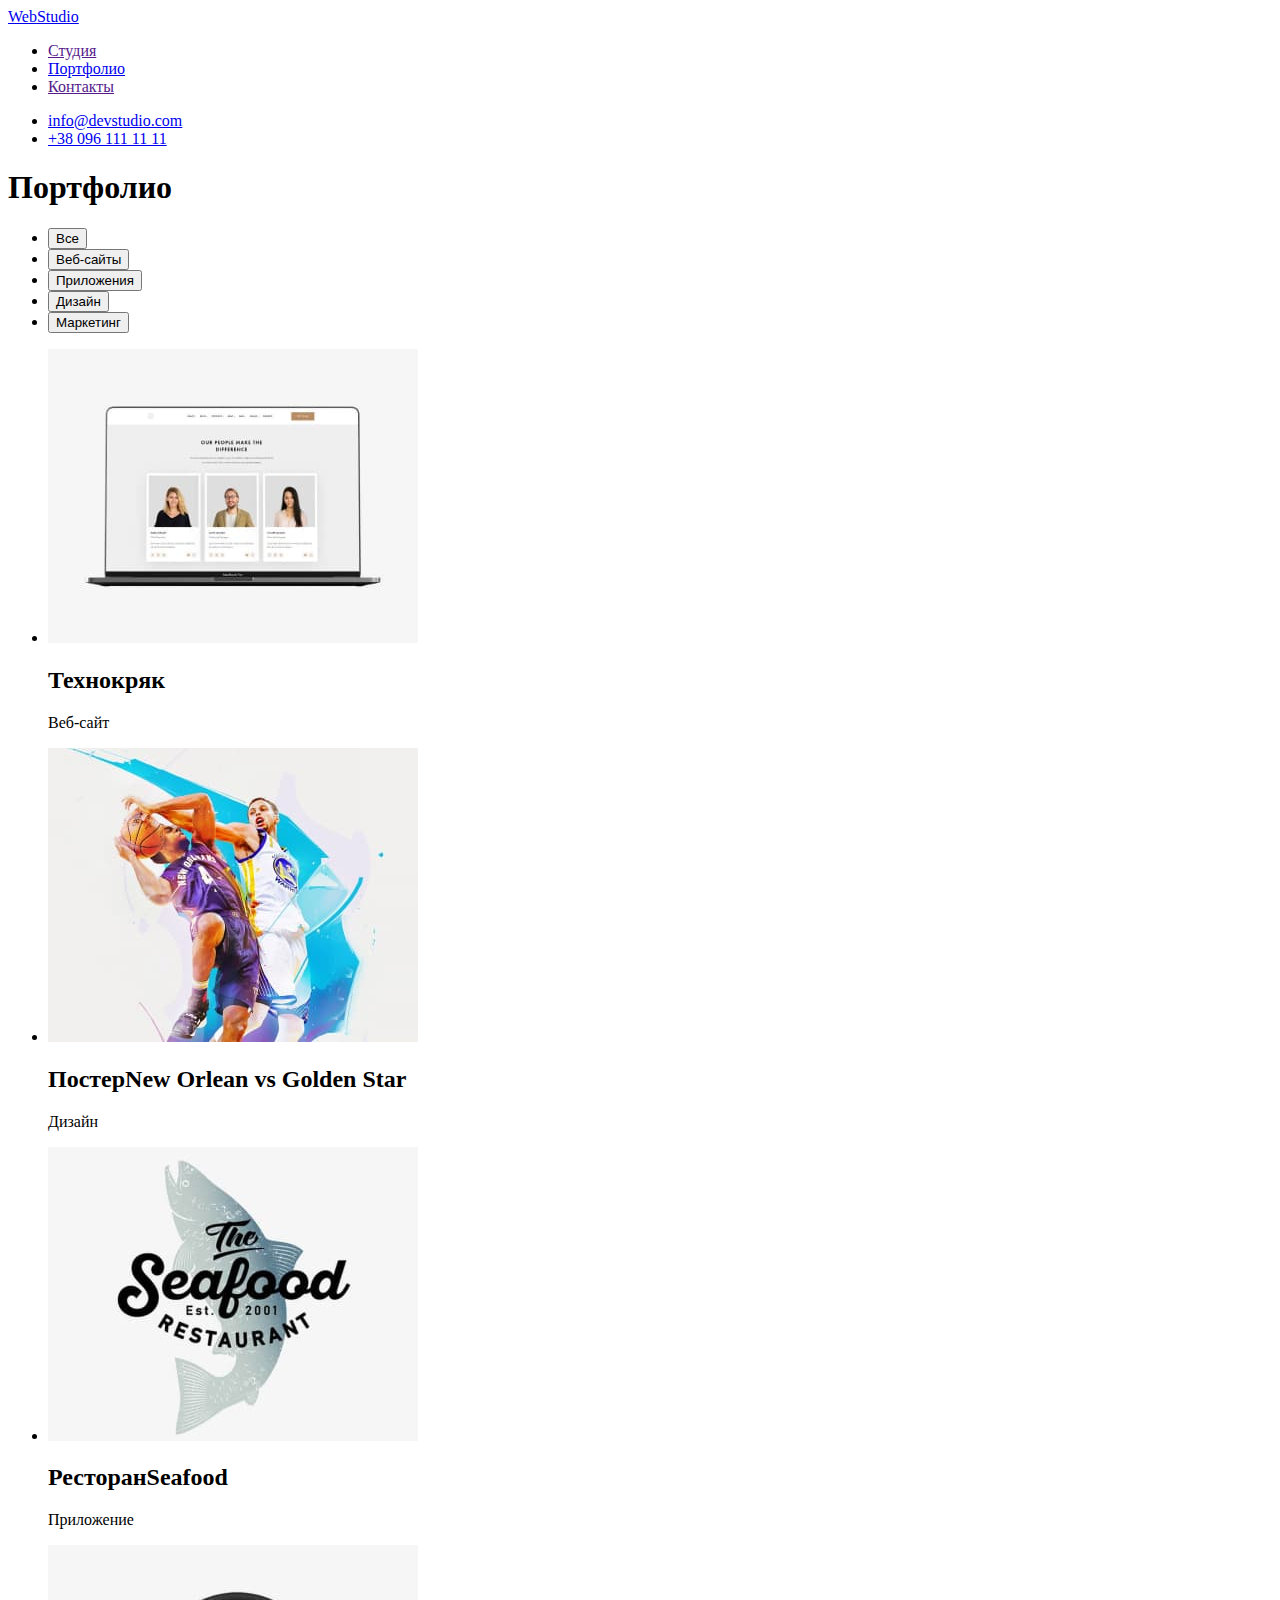
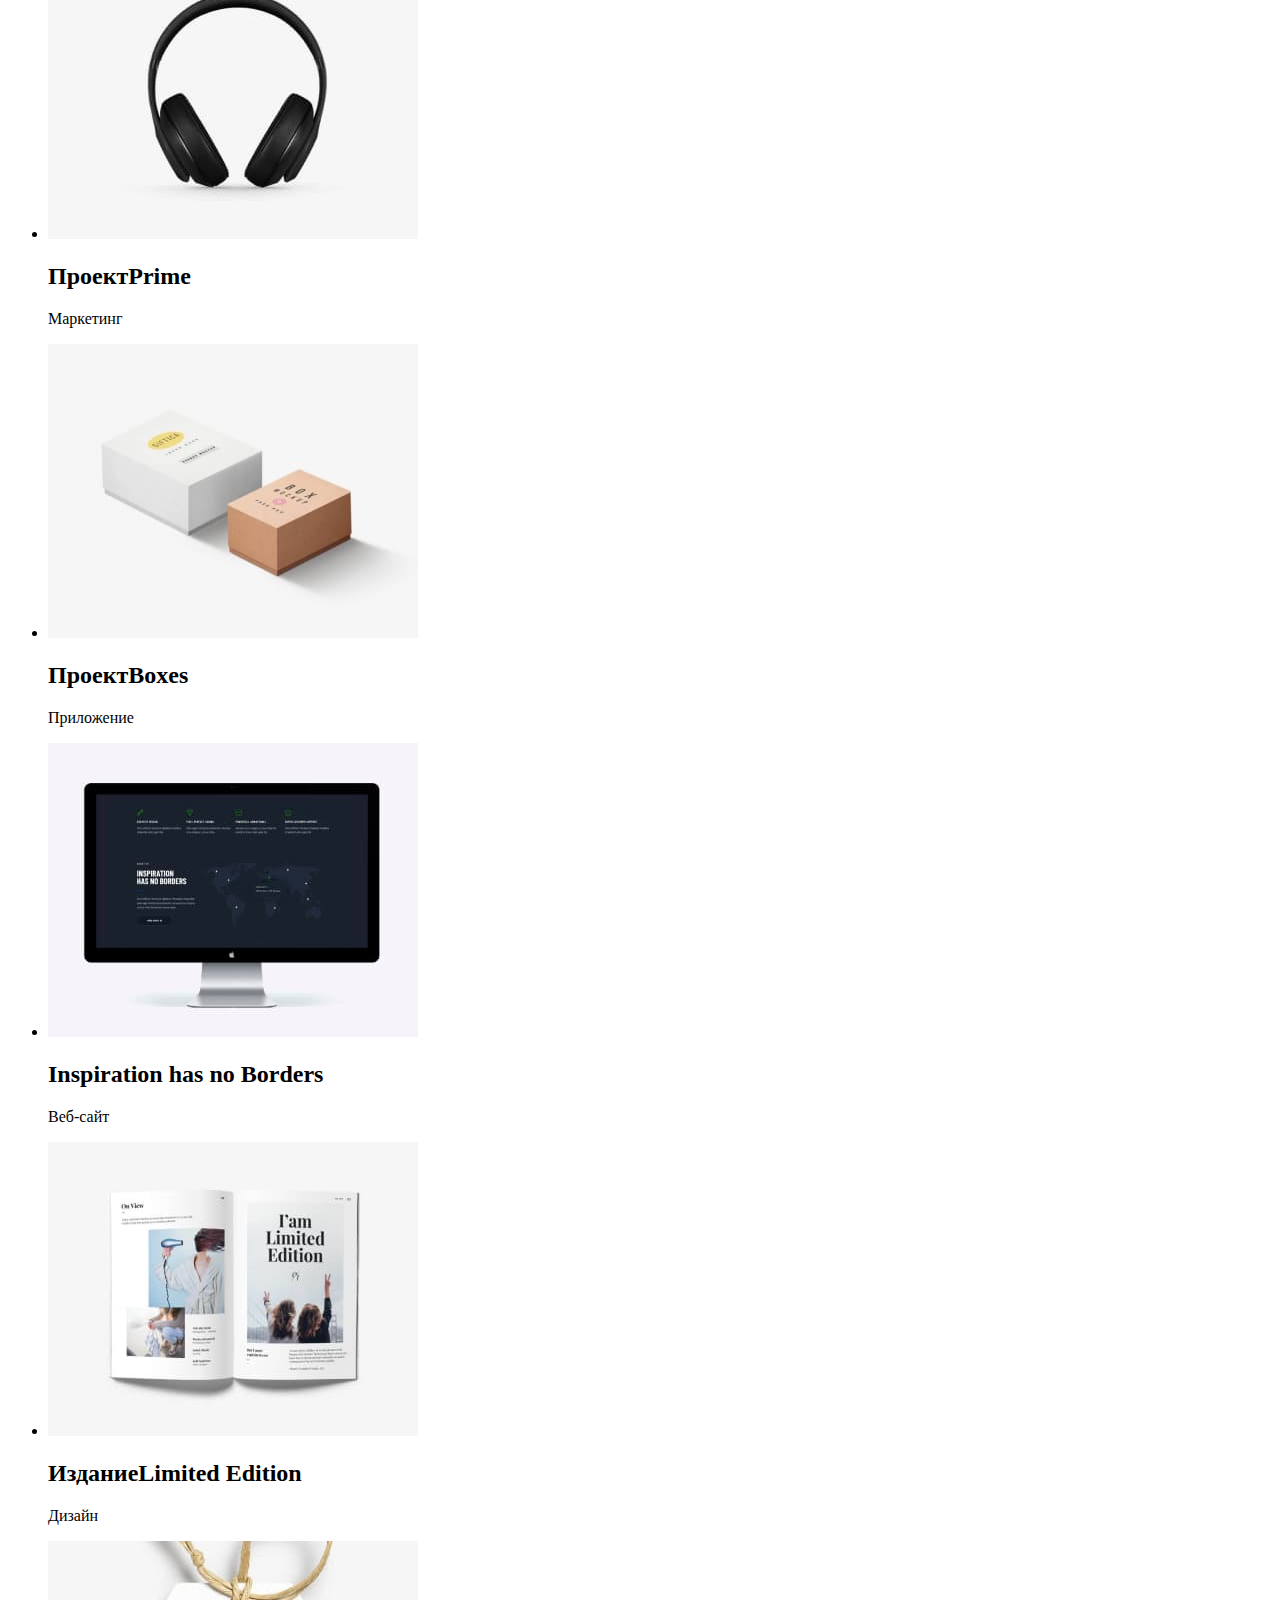
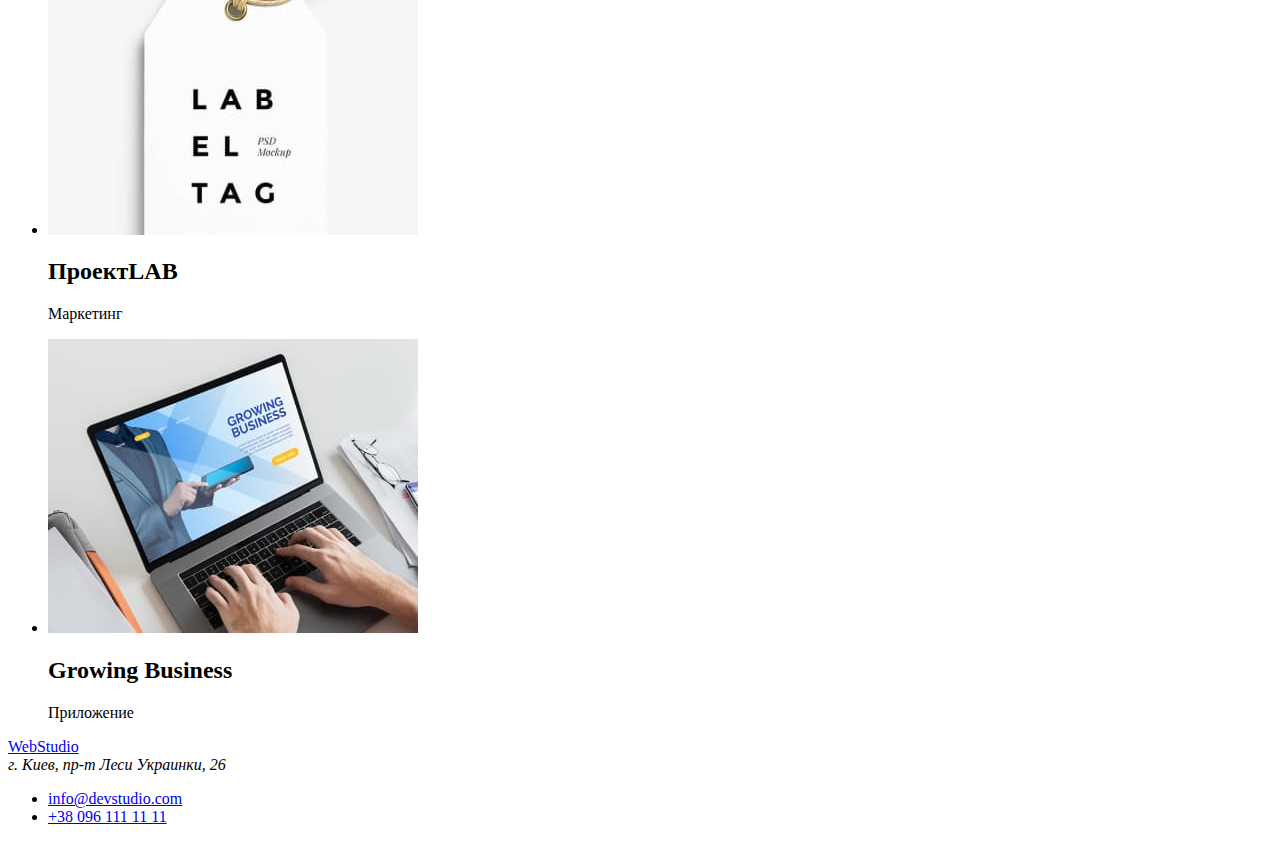
==== portfolio.html @ 18ddfaa7 "Добавляет portfolio.html" ====
<!DOCTYPE html>
<html lang="en">
<head>
    <meta charset="UTF-8">
    <meta http-equiv="X-UA-Compatible" content="IE=edge">
    <meta name="viewport" content="width=device-width, initial-scale=1.0">
    <title>Document</title>
</head>
<body>
    <!--Хедер-->
    <header>
        <!--Основная навигация-->
        <nav>
            <a href="./index.html">Web<span>Studio</span></a>
            <ul>
                <li><a href="">Студия</a> </li>
                <li><a href="portfolio.html">Портфолио</a> </li>
                <li><a href="">Контакты</a> </li>
            </ul>
        </nav>
    
        <!--Контакты-->
        <ul>
            <li><a href="mailto:info@devstudio.com">info@devstudio.com</a></li>
            <li><a href="tel:+380961111111">+38 096 111 11 11</a></li>
        </ul>
    </header>

    <!-- Main -->
    <h1>Портфолио</h1>
    <!-- Кнопки -->
    <ul>
        <li><button type="button">Все</button></li>
        <li><button type="button">Веб-сайты</button></li>
        <li><button type="button">Приложения</button></li>
        <li><button type="button">Дизайн</button></li>
        <li><button type="button">Маркетинг</button></li>
    </ul>
    <!-- Проекты -->
    <ul>
        <li>
            <a>
                <img src="./images/img1.jpg" alt="Ноутбук">
                <h2>Технокряк</h2>
                <p>Веб-сайт</p>
            </a>
        </li>
        <li>
            <a>
                <img src="./images/img2.jpg" alt="Два баскетболиста">
                <h2>Постер<span lang="en">New Orlean vs Golden Star</span></h2>
                <p>Дизайн</p>
            </a>
        </li>
        <li>
            <a>
                <img src="./images/img3.jpg" alt="Логотип ресторана">
                <h2>Ресторан<span lang="en">Seafood</span></h2>
                <p>Приложение</p>
            </a>
        </li>
        <li>
            <a>
                <img src="./images/img4.jpg" alt="Наушники">
                <h2>Проект<span lang="en">Prime</span></h2>
                <p>Маркетинг</p>
            </a>
        </li>
        <li>
            <a>
                <img src="./images/img5.jpg" alt="Две коробки">
                <h2>Проект<span>Boxes</span></h2>
                <p>Приложение</p>
            </a>
        </li>
        <li>
            <a>
                <img src="./images/img6.jpg" alt="Веб-сайт на компьютере">
                <h2><span lang="en">Inspiration has no Borders</span></h2>
                <p>Веб-сайт</p>
            </a>
        </li>
        <li>
            <a>
                <img src="./images/img7.jpg" alt="Открытая книга">
                <h2>Издание<span lang="en">Limited Edition</span></h2>
                <p>Дизайн</p>
            </a>
        </li>
        <li>
            <a>
                <img src="./images/img8.jpg" alt="Бирка проекта">
                <h2>Проект<span lang="en">LAB</span></h2>
                <p>Маркетинг</p>
            </a>
        </li>
        <li>
            <a>
                <img src="./images/img9.jpg" alt="Ноутбук с отрытым приложением">
                <h2><span lang="en">Growing Business</span></h2>
                <p>Приложение</p>
            </a>
        </li>
    </ul>

    <!--Футер-->
    <footer>
        <a href="./index.html">Web<span>Studio</span></a>
        <address>
        г. Киев, пр-т Леси Украинки, 26
        </address>
        <ul>
            <li><a href="mailto:info@devstudio.com">info@devstudio.com</a></li>
            <li><a href="tel:+380961111111">+38 096 111 11 11</a></li>
        </ul>
    </footer>
</body>
</html>
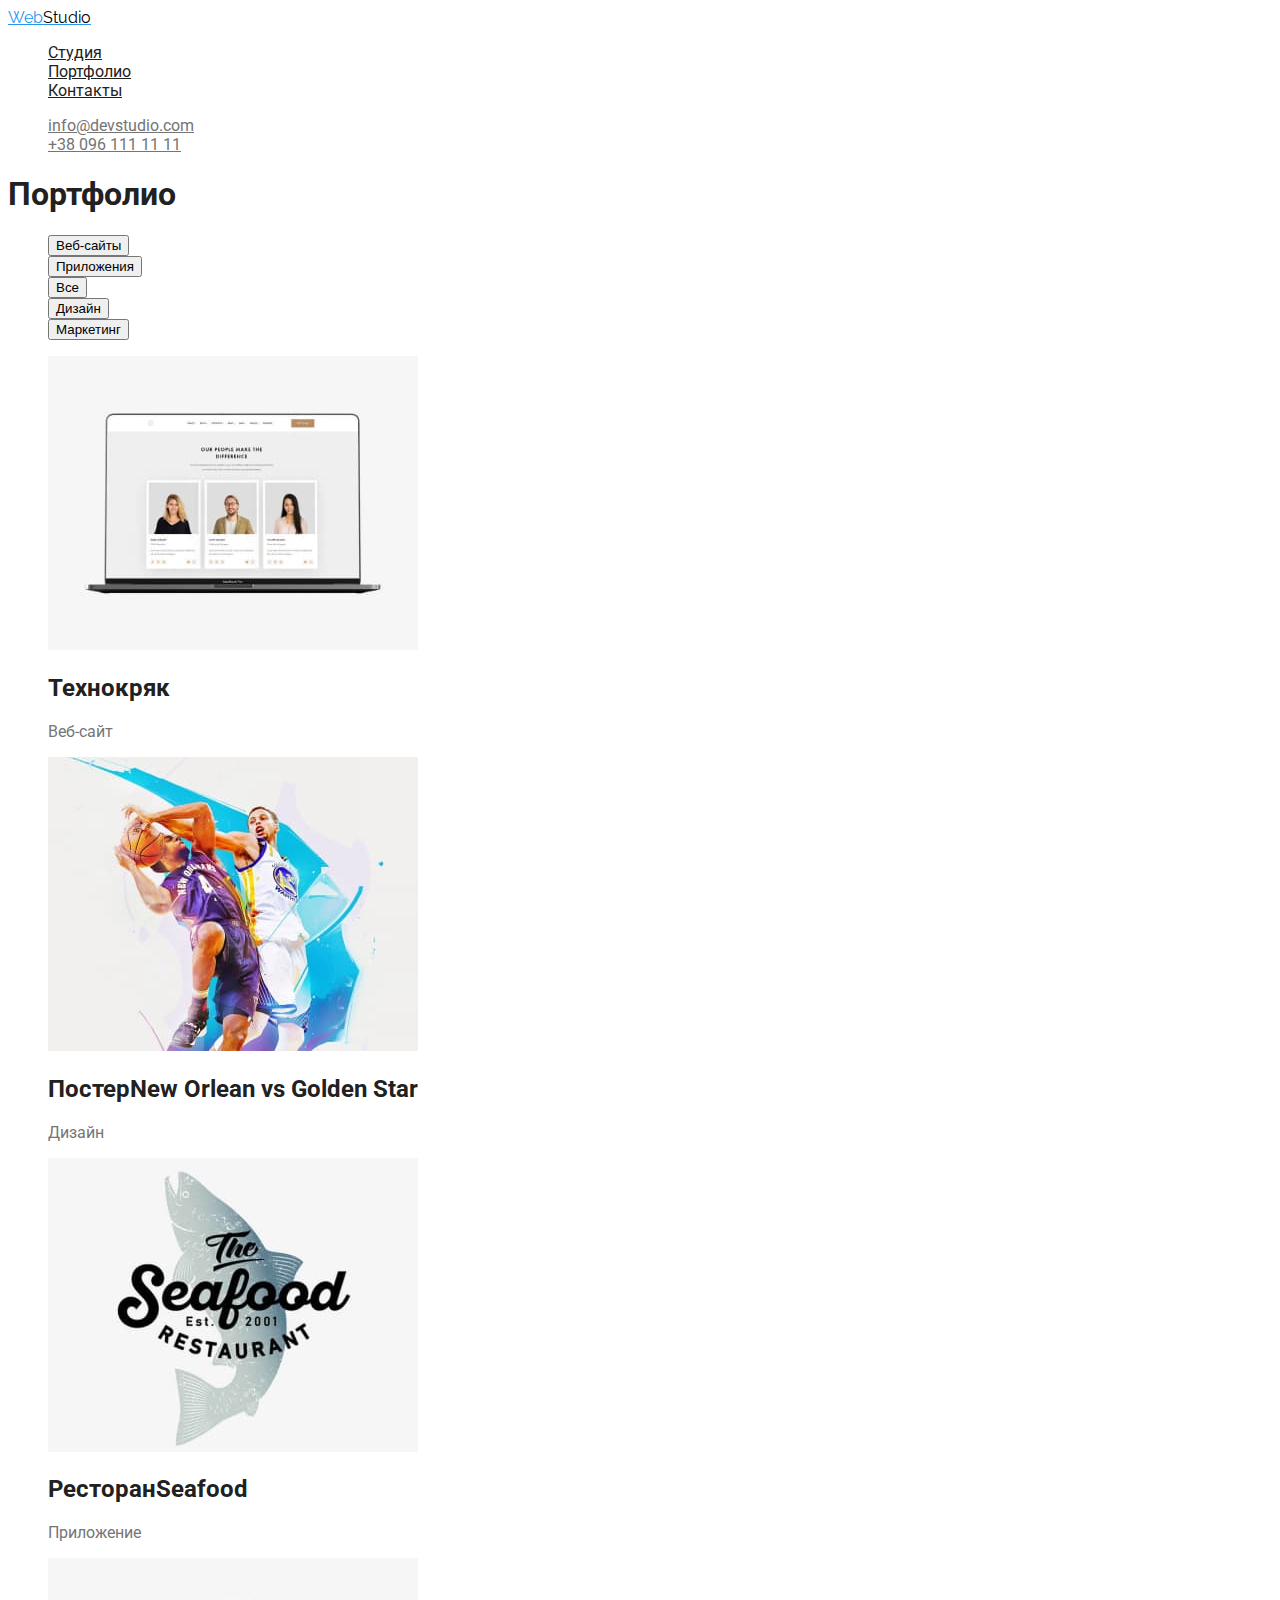
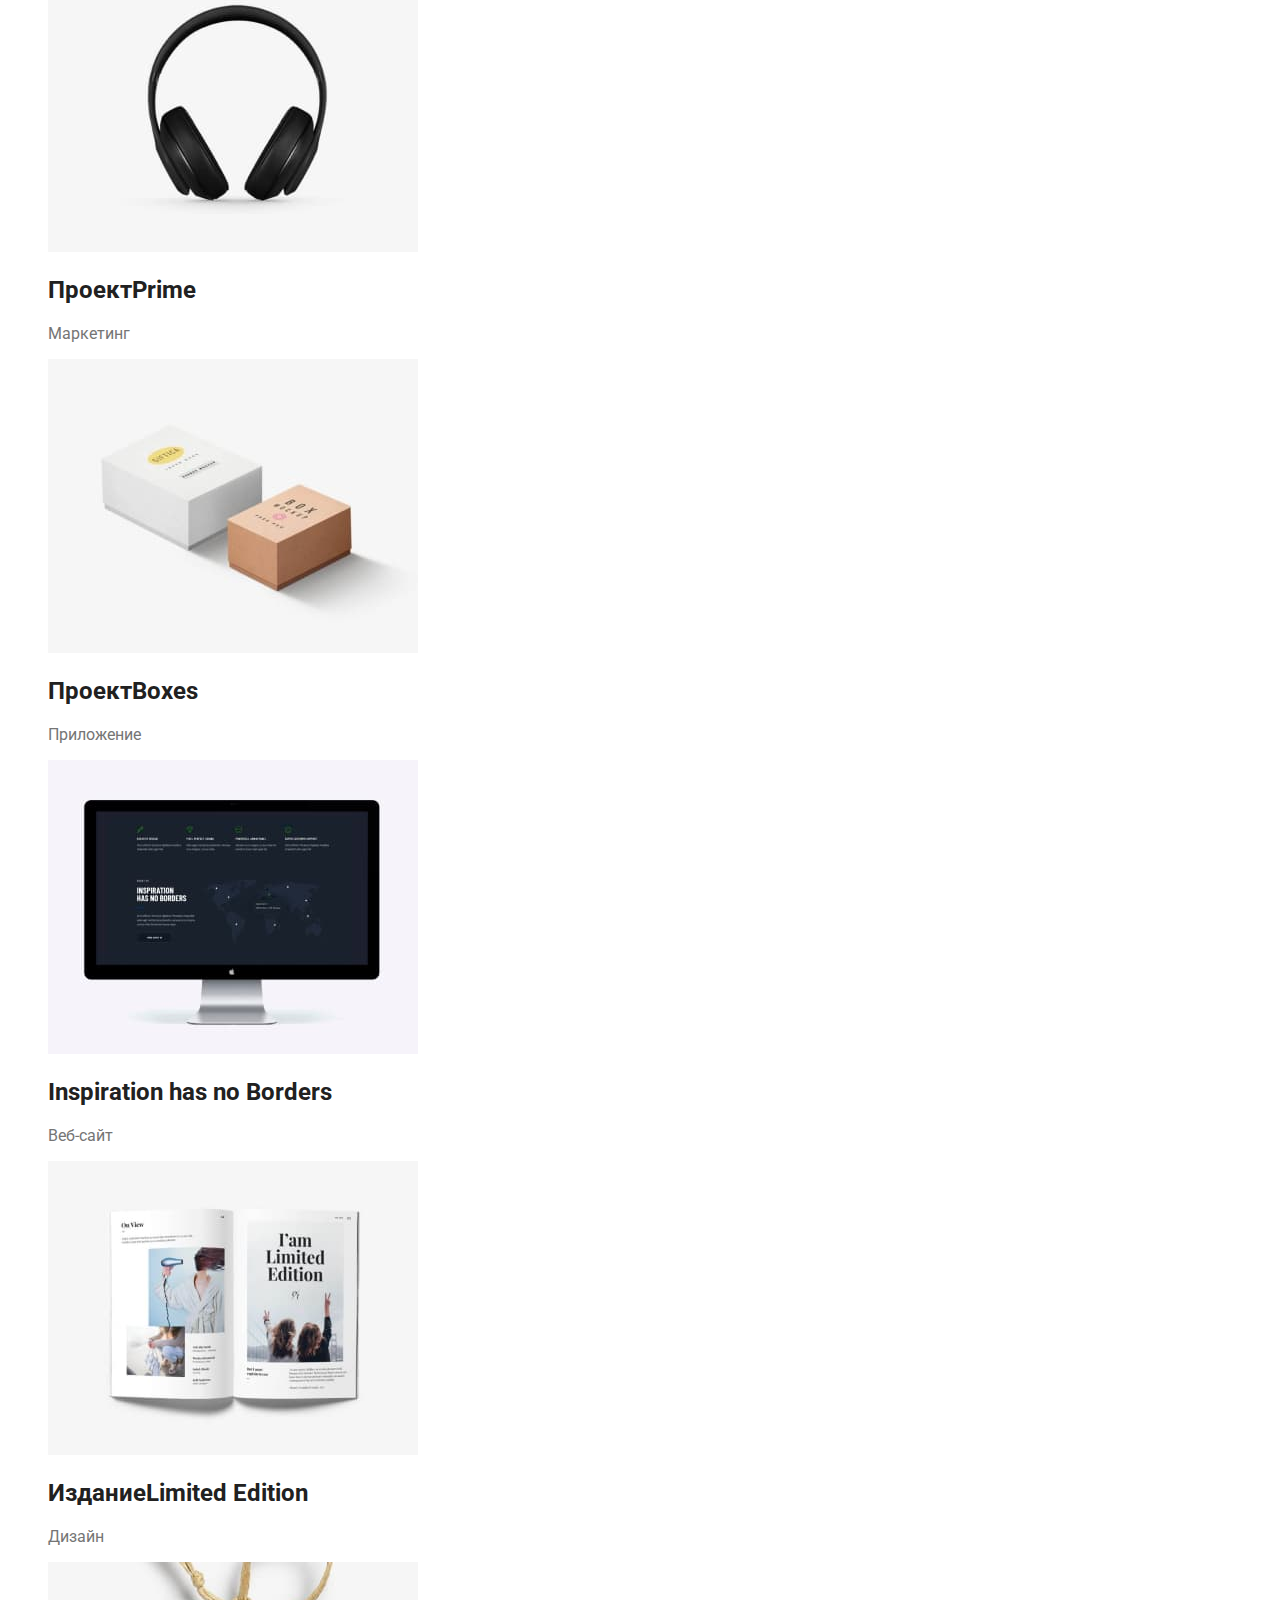
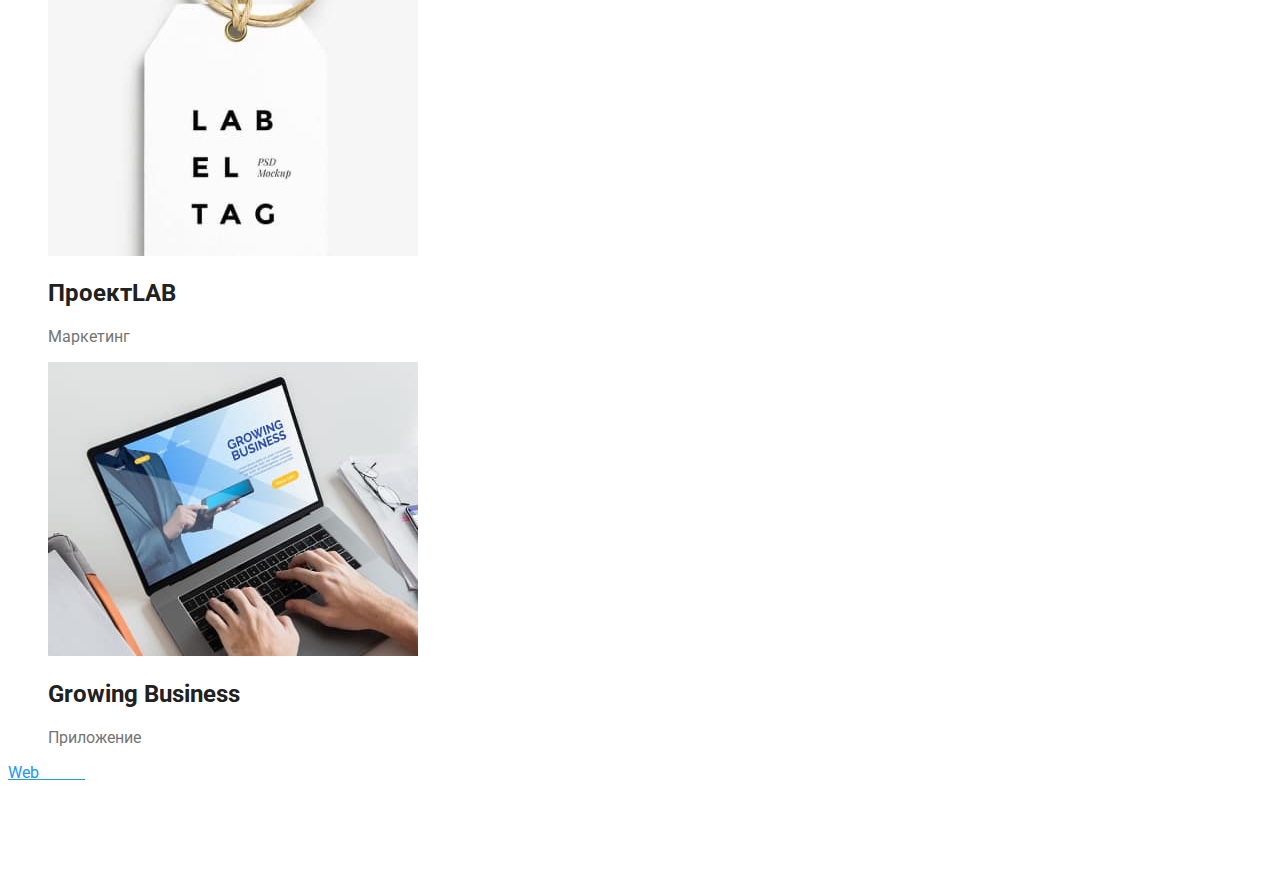
==== commit 51a08cf7: "Добавляет стили" ====
--- a/portfolio.html
+++ b/portfolio.html
@@ -1,9 +1,14 @@
 <!DOCTYPE html>
-<html lang="en">
+<html lang="ru">
 <head>
     <meta charset="UTF-8">
     <meta http-equiv="X-UA-Compatible" content="IE=edge">
     <meta name="viewport" content="width=device-width, initial-scale=1.0">
+    <link rel="preconnect" href="https://fonts.googleapis.com">
+    <link rel="preconnect" href="https://fonts.gstatic.com" crossorigin>
+    <link href="https://fonts.googleapis.com/css2?family=Roboto:wght@400;500;700;900&family=Raleway:wght@700&display=swap"
+        rel="stylesheet">
+    <link rel="stylesheet" href="/css/styles.css">
     <title>Document</title>
 </head>
 <body>
@@ -11,107 +16,109 @@
     <header>
         <!--Основная навигация-->
         <nav>
-            <a href="./index.html">Web<span>Studio</span></a>
-            <ul>
-                <li><a href="">Студия</a> </li>
-                <li><a href="portfolio.html">Портфолио</a> </li>
-                <li><a href="">Контакты</a> </li>
+            <a href="./index.html" class="name">Web<span class="name-studio">Studio</span></a>
+            <ul class="site-nav list">
+                <li><a href="studio.html" class="link">Студия</a> </li>
+                <li><a href="portfolio.html" class="link">Портфолио</a> </li>
+                <li><a href="" class="link">Контакты</a> </li>
             </ul>
         </nav>
     
         <!--Контакты-->
-        <ul>
-            <li><a href="mailto:info@devstudio.com">info@devstudio.com</a></li>
-            <li><a href="tel:+380961111111">+38 096 111 11 11</a></li>
+        <ul class="contacts list">
+            <li><a href="mailto:info@devstudio.com" class="link">info@devstudio.com</a></li>
+            <li><a href="tel:+380961111111" class="link">+38 096 111 11 11</a></li>
         </ul>
     </header>
 
     <!-- Main -->
-    <h1>Портфолио</h1>
-    <!-- Кнопки -->
-    <ul>
-        <li><button type="button">Все</button></li>
-        <li><button type="button">Веб-сайты</button></li>
-        <li><button type="button">Приложения</button></li>
-        <li><button type="button">Дизайн</button></li>
-        <li><button type="button">Маркетинг</button></li>
-    </ul>
-    <!-- Проекты -->
-    <ul>
-        <li>
-            <a>
-                <img src="./images/img1.jpg" alt="Ноутбук">
-                <h2>Технокряк</h2>
-                <p>Веб-сайт</p>
-            </a>
-        </li>
-        <li>
-            <a>
-                <img src="./images/img2.jpg" alt="Два баскетболиста">
-                <h2>Постер<span lang="en">New Orlean vs Golden Star</span></h2>
-                <p>Дизайн</p>
-            </a>
-        </li>
-        <li>
-            <a>
-                <img src="./images/img3.jpg" alt="Логотип ресторана">
-                <h2>Ресторан<span lang="en">Seafood</span></h2>
-                <p>Приложение</p>
-            </a>
-        </li>
-        <li>
-            <a>
-                <img src="./images/img4.jpg" alt="Наушники">
-                <h2>Проект<span lang="en">Prime</span></h2>
-                <p>Маркетинг</p>
-            </a>
-        </li>
-        <li>
-            <a>
-                <img src="./images/img5.jpg" alt="Две коробки">
-                <h2>Проект<span>Boxes</span></h2>
-                <p>Приложение</p>
-            </a>
-        </li>
-        <li>
-            <a>
-                <img src="./images/img6.jpg" alt="Веб-сайт на компьютере">
-                <h2><span lang="en">Inspiration has no Borders</span></h2>
-                <p>Веб-сайт</p>
-            </a>
-        </li>
-        <li>
-            <a>
-                <img src="./images/img7.jpg" alt="Открытая книга">
-                <h2>Издание<span lang="en">Limited Edition</span></h2>
-                <p>Дизайн</p>
-            </a>
-        </li>
-        <li>
-            <a>
-                <img src="./images/img8.jpg" alt="Бирка проекта">
-                <h2>Проект<span lang="en">LAB</span></h2>
-                <p>Маркетинг</p>
-            </a>
-        </li>
-        <li>
-            <a>
-                <img src="./images/img9.jpg" alt="Ноутбук с отрытым приложением">
-                <h2><span lang="en">Growing Business</span></h2>
-                <p>Приложение</p>
-            </a>
-        </li>
-    </ul>
+    <section class="section">
+        <h1 class="section-title">Портфолио</h1>
+        <!-- Кнопки -->
+        <ul class="our-works list">
+            <li><button type="button" class="title">Веб-сайты</button></li>
+            <li><button type="button" class="title">Приложения</button></li>
+            <li><button type="button" class="title">Все</button></li>
+            <li><button type="button" class="title">Дизайн</button></li>
+            <li><button type="button" class="title">Маркетинг</button></li>
+        </ul>
+        <!-- Проекты -->
+        <ul class="projects list">
+            <li>
+                <a>
+                    <img src="./images/img1.jpg" alt="Ноутбук" width="370" height="294">
+                    <h2 class="title">Технокряк</h2>
+                    <p>Веб-сайт</p>
+                </a>
+            </li>
+            <li>
+                <a>
+                    <img src="./images/img2.jpg" alt="Два баскетболиста" width="370" height="294">
+                    <h2 class="title">Постер<span lang="en">New Orlean vs Golden Star</span></h2>
+                    <p>Дизайн</p>
+                </a>
+            </li>
+            <li>
+                <a>
+                    <img src="./images/img3.jpg" alt="Логотип ресторана" width="370" height="294">
+                    <h2 class="title">Ресторан<span lang="en">Seafood</span></h2>
+                    <p>Приложение</p>
+                </a>
+            </li>
+            <li>
+                <a>
+                    <img src="./images/img4.jpg" alt="Наушники" width="370" height="294">
+                    <h2 class="title">Проект<span lang="en">Prime</span></h2>
+                    <p>Маркетинг</p>
+                </a>
+            </li>
+            <li>
+                <a>
+                    <img src="./images/img5.jpg" alt="Две коробки" width="370" height="294">
+                    <h2 class="title">Проект<span>Boxes</span></h2>
+                    <p>Приложение</p>
+                </a>
+            </li>
+            <li>
+                <a>
+                    <img src="./images/img6.jpg" alt="Веб-сайт на компьютере" width="370" height="294">
+                    <h2 class="title"><span lang="en">Inspiration has no Borders</span></h2>
+                    <p>Веб-сайт</p>
+                </a>
+            </li>
+            <li>
+                <a>
+                    <img src="./images/img7.jpg" alt="Открытая книга" width="370" height="294">
+                    <h2 class="title">Издание<span lang="en">Limited Edition</span></h2>
+                    <p>Дизайн</p>
+                </a>
+            </li>
+            <li>
+                <a>
+                    <img src="./images/img8.jpg" alt="Бирка проекта" width="370" height="294">
+                    <h2 class="title">Проект<span lang="en">LAB</span></h2>
+                    <p>Маркетинг</p>
+                </a>
+            </li>
+            <li>
+                <a>
+                    <img src="./images/img9.jpg" alt="Ноутбук с отрытым приложением" width="370" height="294">
+                    <h2 class="title"><span lang="en">Growing Business</span></h2>
+                    <p>Приложение</p>
+                </a>
+            </li>
+        </ul>
+    </section>
 
     <!--Футер-->
     <footer>
-        <a href="./index.html">Web<span>Studio</span></a>
-        <address>
-        г. Киев, пр-т Леси Украинки, 26
+        <a href="./index.html" class="name-first">Web<span class="name-second">Studio</span></a>
+        <address class="location">
+            г. Киев, пр-т Леси Украинки, 26
         </address>
-        <ul>
-            <li><a href="mailto:info@devstudio.com">info@devstudio.com</a></li>
-            <li><a href="tel:+380961111111">+38 096 111 11 11</a></li>
+        <ul class="connection list">
+            <li><a href="mailto:info@devstudio.com" class="phone">info@devstudio.com</a></li>
+            <li><a href="tel:+380961111111" class="mail">+38 096 111 11 11</a></li>
         </ul>
     </footer>
 </body>
--- a/css/styles.css
+++ b/css/styles.css
@@ -0,0 +1,154 @@
+/* цвет заголовков и навигации #212121 */
+/* цвет основной #757575 */
+/* цвет акцент текста #2196F3 */
+/* синий бэкграунд на банере и футер #2F303A */
+/* бекграунд боди #E5E5E5 */
+/* бекграунд секции команда #F5F4FA */
+/* бекграунд хедера и текста белого #FFFFFF */
+
+:root {
+    --main-text-color: #757575;
+    --title-color:  #212121;
+    --accent-color: #2196f3;
+    --second-accent-color: #ffffff;
+    --header-background-color: #ffffff;
+    --body-background-color: #E5E5E5;
+    --team-section-background-color: #F5F4FA;
+    --footer-background-color: #2F303A;
+    --footer-contacts: rgba(255, 255, 255, 0.6);
+}
+
+body {
+    color: var(--main-text-color);
+    font-family: 'Raleway', sans-serif;
+    font-family: 'Roboto', sans-serif; 
+}
+.list {
+    list-style: none;
+}
+
+.name {
+    color: var(--accent-color);
+    font-family: 'Raleway';
+}
+
+.name-studio {
+    color: #000000;
+}
+
+.name-studio:hover, 
+.name-studio:focus {
+    color: var(--accent-color);
+}
+
+/* site nav */
+.site-nav .link {
+    color: var(--title-color);
+}
+.site-nav .link:hover, 
+.site-nav .link:focus {
+    color: var(--accent-color);
+}
+
+/* contacts */
+.contacts .link {
+    color: var(--main-text-color);
+}
+.contacts .link:hover, 
+.contacts .link:focus {
+    color: var(--accent-color);
+}
+
+/* main */
+
+/* banner */
+.banner-title {
+    color: var(--second-accent-color);
+}
+.button {
+    color: var(--title-color);
+    background-color: var(--team-section-background-color);
+}
+
+.button .primary:hover,
+.button .primary:focus {
+    color: var(--accent-color);
+    background-color: var(--second-accent-color);
+}
+
+/* sections */
+.section-title {
+    color: var(--title-color);
+}
+
+/* Преимущества */
+.benefits .title {
+    color: var(--title-color);
+}
+
+/* Чем мы занимаемся */
+
+/* Команда */
+.team .title {
+    color: var(--title-color);
+}
+
+
+
+/* 2-я страница Портфолио */
+
+/*Кнопки */
+.button {
+    color: var(--title-color);
+    background-color: var(--team-section-background-color);
+}
+
+.button .primary {
+    color: var(--second-accent-color);
+    background-color: var(--accent-color);
+}
+
+.button .primary:hover,
+.button .primary:focus {
+    color: var(--accent-color);
+    background-color: var(--second-accent-color);
+}
+
+/* Футер */
+.name-first {
+    color: var(--accent-color);
+}
+
+.name-second {
+    color: var(--second-accent-color);
+}
+
+.name-second:hover,
+.name-second:focus {
+    color: var(--accent-color);
+}
+
+.location {
+    color: var(--second-accent-color);
+}
+
+.phone, .mail {
+    color: var(--footer-contacts);
+}
+.phone:hover, 
+.phone:focus,
+.mail:hover,
+.mail:focus {
+    color: var(--accent-color);
+}
+
+/* Портфолио */
+
+.projects .title {
+    color: var(--title-color);
+}
+.our-works .title:hover,
+.our-works .title:focus {
+    color: var(--second-accent-color);
+    background-color: var(--accent-color);
+}
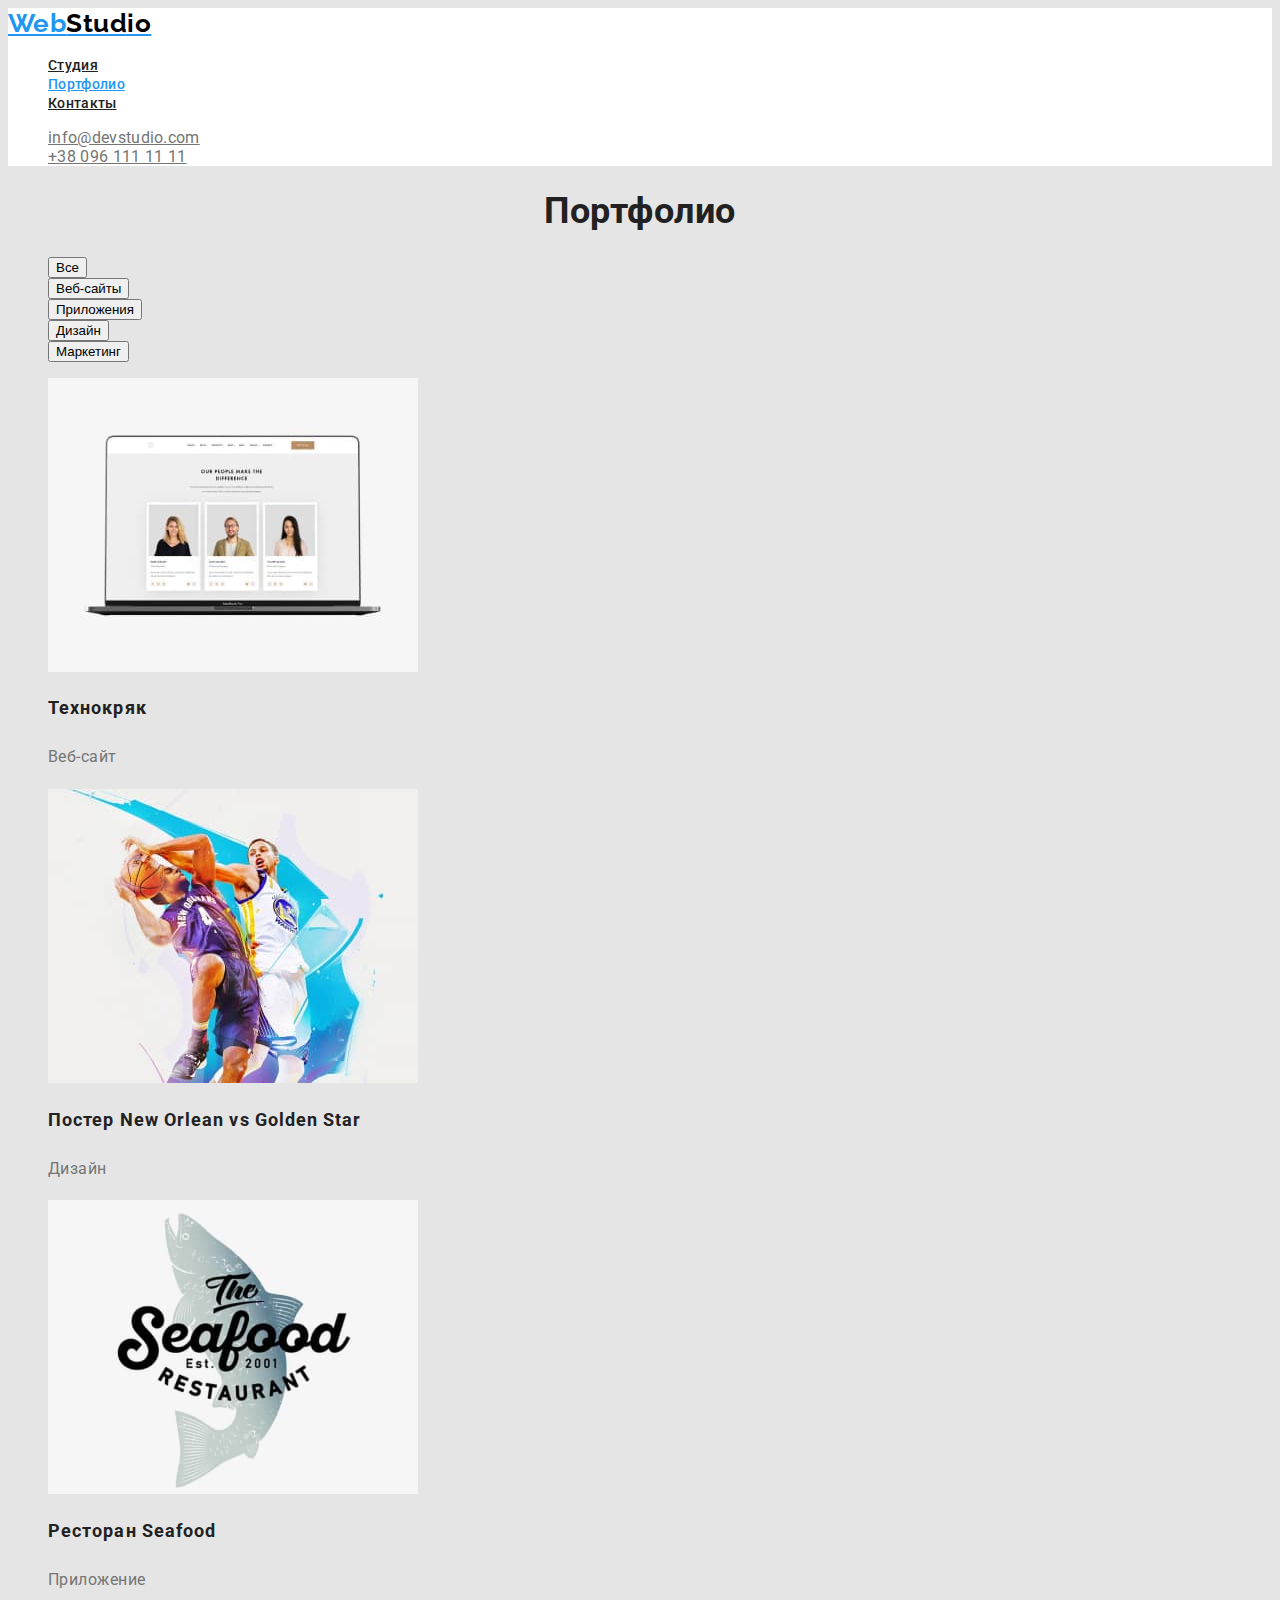
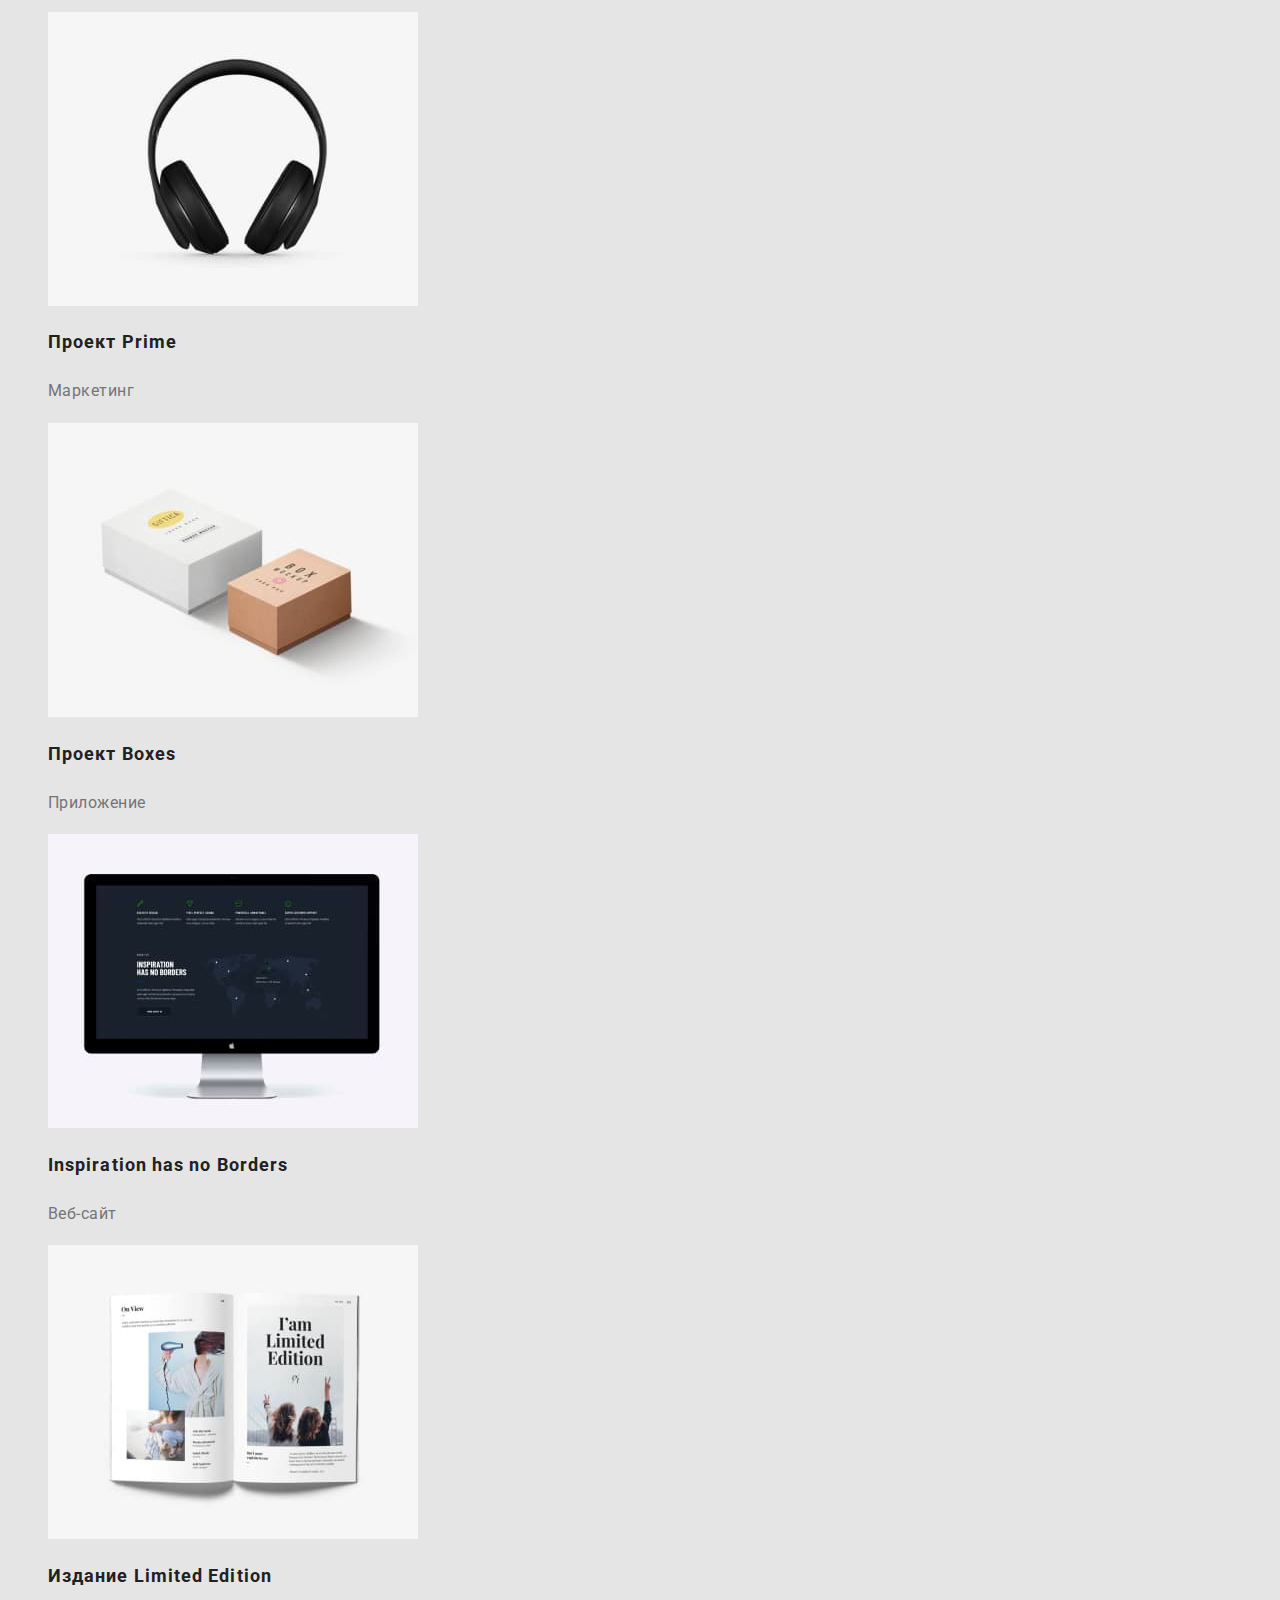
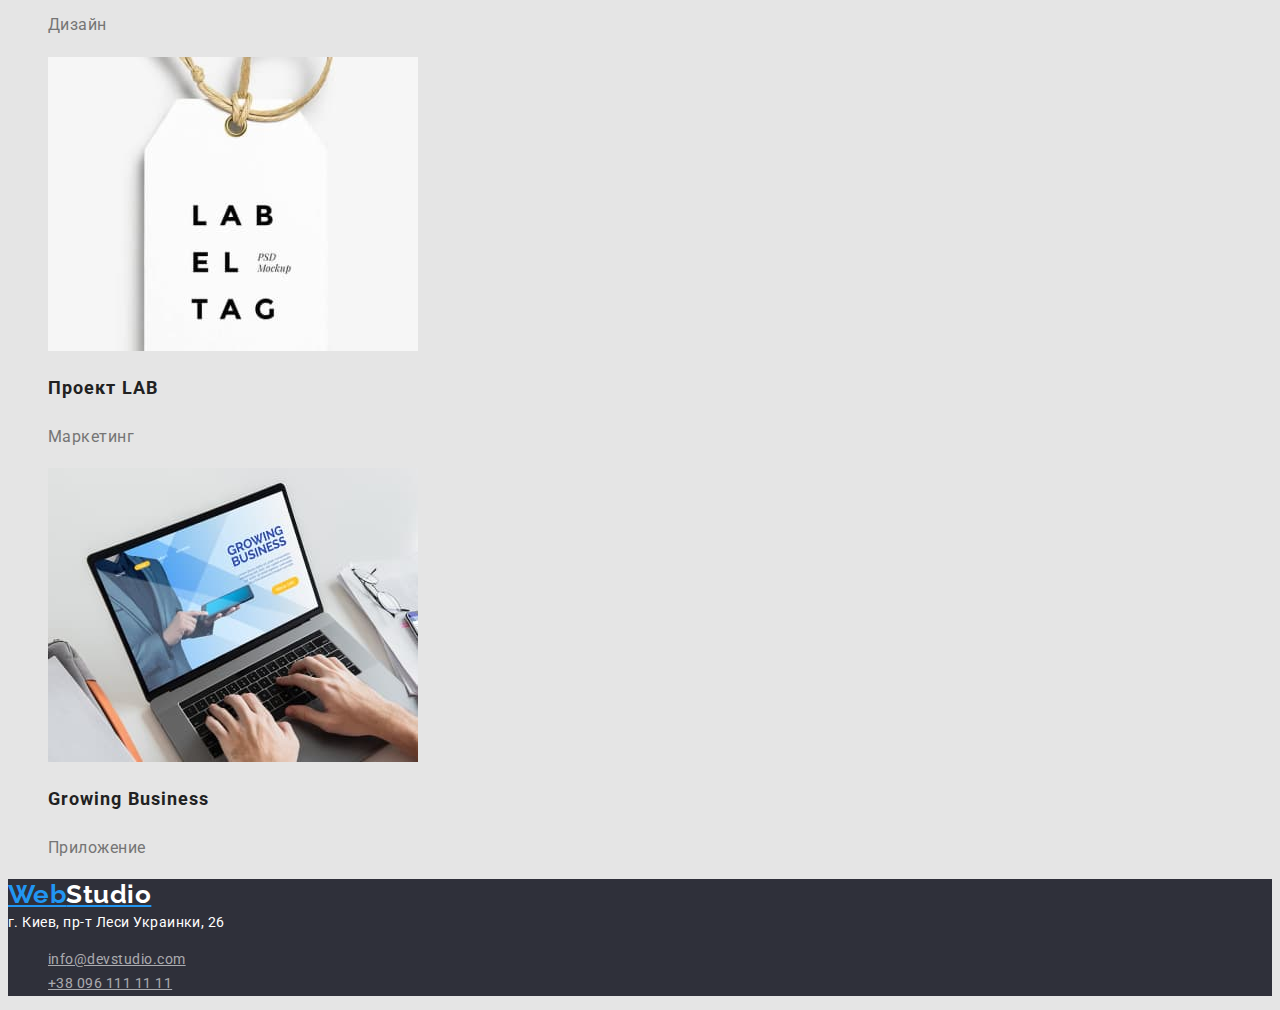
==== commit a1c805ca: "Добавляет стили" ====
--- a/portfolio.html
+++ b/portfolio.html
@@ -18,8 +18,8 @@
         <nav>
             <a href="./index.html" class="name">Web<span class="name-studio">Studio</span></a>
             <ul class="site-nav list">
-                <li><a href="studio.html" class="link">Студия</a> </li>
-                <li><a href="portfolio.html" class="link">Портфолио</a> </li>
+                <li><a href="./index.html" class="link">Студия</a> </li>
+                <li><a href="./portfolio.html" class="link current">Портфолио</a> </li>
                 <li><a href="" class="link">Контакты</a> </li>
             </ul>
         </nav>
@@ -35,12 +35,12 @@
     <section class="section">
         <h1 class="section-title">Портфолио</h1>
         <!-- Кнопки -->
-        <ul class="our-works list">
-            <li><button type="button" class="title">Веб-сайты</button></li>
-            <li><button type="button" class="title">Приложения</button></li>
-            <li><button type="button" class="title">Все</button></li>
-            <li><button type="button" class="title">Дизайн</button></li>
-            <li><button type="button" class="title">Маркетинг</button></li>
+        <ul class="filter list">
+            <li><button type="button secondary" cursor="pointer">Все</button></li>
+            <li><button type="button secondary" cursor="pointer">Веб-сайты</button></li>
+            <li><button type="button secondary" cursor="pointer">Приложения</button></li>
+            <li><button type="button secondary" cursor="pointer">Дизайн</button></li>
+            <li><button type="button secondary" cursor="pointer">Маркетинг</button></li>
         </ul>
         <!-- Проекты -->
         <ul class="projects list">
@@ -48,63 +48,63 @@
                 <a>
                     <img src="./images/img1.jpg" alt="Ноутбук" width="370" height="294">
                     <h2 class="title">Технокряк</h2>
-                    <p>Веб-сайт</p>
+                    <p class="kind">Веб-сайт</p>
                 </a>
             </li>
             <li>
                 <a>
                     <img src="./images/img2.jpg" alt="Два баскетболиста" width="370" height="294">
-                    <h2 class="title">Постер<span lang="en">New Orlean vs Golden Star</span></h2>
-                    <p>Дизайн</p>
+                    <h2 class="title">Постер <span lang="en">New Orlean vs Golden Star</span></h2>
+                    <p class="kind">Дизайн</p>
                 </a>
             </li>
             <li>
                 <a>
                     <img src="./images/img3.jpg" alt="Логотип ресторана" width="370" height="294">
-                    <h2 class="title">Ресторан<span lang="en">Seafood</span></h2>
-                    <p>Приложение</p>
+                    <h2 class="title">Ресторан <span lang="en">Seafood</span></h2>
+                    <p class="kind">Приложение</p>
                 </a>
             </li>
             <li>
                 <a>
                     <img src="./images/img4.jpg" alt="Наушники" width="370" height="294">
-                    <h2 class="title">Проект<span lang="en">Prime</span></h2>
-                    <p>Маркетинг</p>
+                    <h2 class="title">Проект <span lang="en">Prime</span></h2>
+                    <p class="kind">Маркетинг</p>
                 </a>
             </li>
             <li>
                 <a>
                     <img src="./images/img5.jpg" alt="Две коробки" width="370" height="294">
-                    <h2 class="title">Проект<span>Boxes</span></h2>
-                    <p>Приложение</p>
+                    <h2 class="title">Проект <span>Boxes</span></h2>
+                    <p class="kind">Приложение</p>
                 </a>
             </li>
             <li>
                 <a>
                     <img src="./images/img6.jpg" alt="Веб-сайт на компьютере" width="370" height="294">
                     <h2 class="title"><span lang="en">Inspiration has no Borders</span></h2>
-                    <p>Веб-сайт</p>
+                    <p class="kind">Веб-сайт</p>
                 </a>
             </li>
             <li>
                 <a>
                     <img src="./images/img7.jpg" alt="Открытая книга" width="370" height="294">
-                    <h2 class="title">Издание<span lang="en">Limited Edition</span></h2>
-                    <p>Дизайн</p>
+                    <h2 class="title">Издание <span lang="en">Limited Edition</span></h2>
+                    <p class="kind">Дизайн</p>
                 </a>
             </li>
             <li>
                 <a>
                     <img src="./images/img8.jpg" alt="Бирка проекта" width="370" height="294">
-                    <h2 class="title">Проект<span lang="en">LAB</span></h2>
-                    <p>Маркетинг</p>
+                    <h2 class="title">Проект <span lang="en">LAB</span></h2>
+                    <p class="kind">Маркетинг</p>
                 </a>
             </li>
             <li>
                 <a>
                     <img src="./images/img9.jpg" alt="Ноутбук с отрытым приложением" width="370" height="294">
                     <h2 class="title"><span lang="en">Growing Business</span></h2>
-                    <p>Приложение</p>
+                    <p class="kind">Приложение</p>
                 </a>
             </li>
         </ul>
@@ -112,7 +112,7 @@
 
     <!--Футер-->
     <footer>
-        <a href="./index.html" class="name-first">Web<span class="name-second">Studio</span></a>
+        <a href="./index.html" class="name">Web<span class="name-second">Studio</span></a>
         <address class="location">
             г. Киев, пр-т Леси Украинки, 26
         </address>
--- a/css/styles.css
+++ b/css/styles.css
@@ -1,11 +1,3 @@
-/* цвет заголовков и навигации #212121 */
-/* цвет основной #757575 */
-/* цвет акцент текста #2196F3 */
-/* синий бэкграунд на банере и футер #2F303A */
-/* бекграунд боди #E5E5E5 */
-/* бекграунд секции команда #F5F4FA */
-/* бекграунд хедера и текста белого #FFFFFF */
-
 :root {
     --main-text-color: #757575;
     --title-color:  #212121;
@@ -20,36 +12,49 @@
 
 body {
     color: var(--main-text-color);
-    font-family: 'Raleway', sans-serif;
-    font-family: 'Roboto', sans-serif; 
+    background-color: var(--body-background-color);
+    font-family: 'Roboto', sans-serif;
+    letter-spacing: 0.03em;
 }
 .list {
     list-style: none;
 }
-
+header {
+    background-color: #ffffff;
+}
 .name {
     color: var(--accent-color);
     font-family: 'Raleway';
 }
-
 .name-studio {
     color: #000000;
 }
-
-.name-studio:hover, 
-.name-studio:focus {
-    color: var(--accent-color);
+.name, 
+.name-studio {
+    font-family: 'Raleway';
+    font-weight: 700;
+    font-size: 26px;
+    line-height: 1.2;
 }
 
 /* site nav */
 .site-nav .link {
     color: var(--title-color);
-}
+    font-weight: 500;
+    font-size: 14px;
+    line-height: 1.14;
+}
+.name-studio:hover,
+.name-studio:focus,
 .site-nav .link:hover, 
-.site-nav .link:focus {
-    color: var(--accent-color);
-}
-
+.site-nav .link:focus,
+.site-nav .link.current {
+    color: var(--accent-color);
+}
+
+.site-nav, .contacts{
+    letter-spacing: 0.02em;
+}
 /* contacts */
 .contacts .link {
     color: var(--main-text-color);
@@ -62,61 +67,91 @@
 /* main */
 
 /* banner */
+
+.banner {
+    background-color: var(--footer-background-color);
+}
+
 .banner-title {
     color: var(--second-accent-color);
+    font-weight: 900;
+    font-size: 44px;
+    line-height: 1.4;
+    text-align: center;
+    text-transform: uppercase;
+}
+.banner .button.primary{
+    letter-spacing: 0.06em;
 }
 .button {
     color: var(--title-color);
-    background-color: var(--team-section-background-color);
-}
-
-.button .primary:hover,
-.button .primary:focus {
-    color: var(--accent-color);
     background-color: var(--second-accent-color);
+}
+.button.primary {
+    background-color: var(--accent-color);
+    color: var(--second-accent-color);
+    font-weight: 700;
+    font-size: 16px;
+    line-height: 1.9;
+    display: flex;
+    align-items: center;
+    text-align: center;
+}
+.button.secondary {
+    background-color: var(--second-accent-color);
+    color: var(--accent-color);
+    font-weight: 500;
+    font-size: 16px;
+    line-height: 1.6;
+    text-align: center;
 }
 
 /* sections */
 .section-title {
     color: var(--title-color);
+    font-weight: 700;
+    font-size: 36px;
+    line-height: 1.17;
+    text-align: center;
 }
 
 /* Преимущества */
 .benefits .title {
     color: var(--title-color);
+    font-weight: 700;
+    font-size: 14px;
+    line-height: 1.14;
+    text-transform: uppercase;
+}
+.benefits .description {
+    font-size: 14px;
+    line-height: 1.7;
 }
 
 /* Чем мы занимаемся */
 
 /* Команда */
+.section .teams {
+    background-color: var(--team-section-background-color);
+}
+
 .team .title {
     color: var(--title-color);
-}
-
-
-
-/* 2-я страница Портфолио */
-
-/*Кнопки */
-.button {
-    color: var(--title-color);
-    background-color: var(--team-section-background-color);
-}
-
-.button .primary {
-    color: var(--second-accent-color);
-    background-color: var(--accent-color);
-}
-
-.button .primary:hover,
-.button .primary:focus {
-    color: var(--accent-color);
-    background-color: var(--second-accent-color);
+    font-weight: 500;
+    font-size: 16px;
+    line-height: 1.19;
+    text-align: center;
+}
+.team .position {
+    font-size: 16px;
+    line-height: 1.19;
+    text-align: center;
 }
 
 /* Футер */
-.name-first {
-    color: var(--accent-color);
+
+footer {
+    background-color: var(--footer-background-color);
 }
 
 .name-second {
@@ -128,13 +163,24 @@
     color: var(--accent-color);
 }
 
+
+
 .location {
     color: var(--second-accent-color);
+    font-style: normal;
+    font-size: 14px;
+    line-height: 1.7;
+}
+
+.connection {
+    font-size: 14px;
+    line-height: 1.7;
 }
 
 .phone, .mail {
     color: var(--footer-contacts);
 }
+
 .phone:hover, 
 .phone:focus,
 .mail:hover,
@@ -144,11 +190,22 @@
 
 /* Портфолио */
 
+.filter .button.secondary {
+    font-weight: 500;
+    font-size: 16px;
+    line-height: 1.6;
+    text-align: center;
+}
+
 .projects .title {
     color: var(--title-color);
-}
-.our-works .title:hover,
-.our-works .title:focus {
-    color: var(--second-accent-color);
-    background-color: var(--accent-color);
-}
+    font-weight: 700;
+    font-size: 18px;
+    line-height: 2;
+    letter-spacing: 0.06em;
+}
+
+.projects .kind {
+    font-size: 16px;
+    line-height: 1.9;
+}
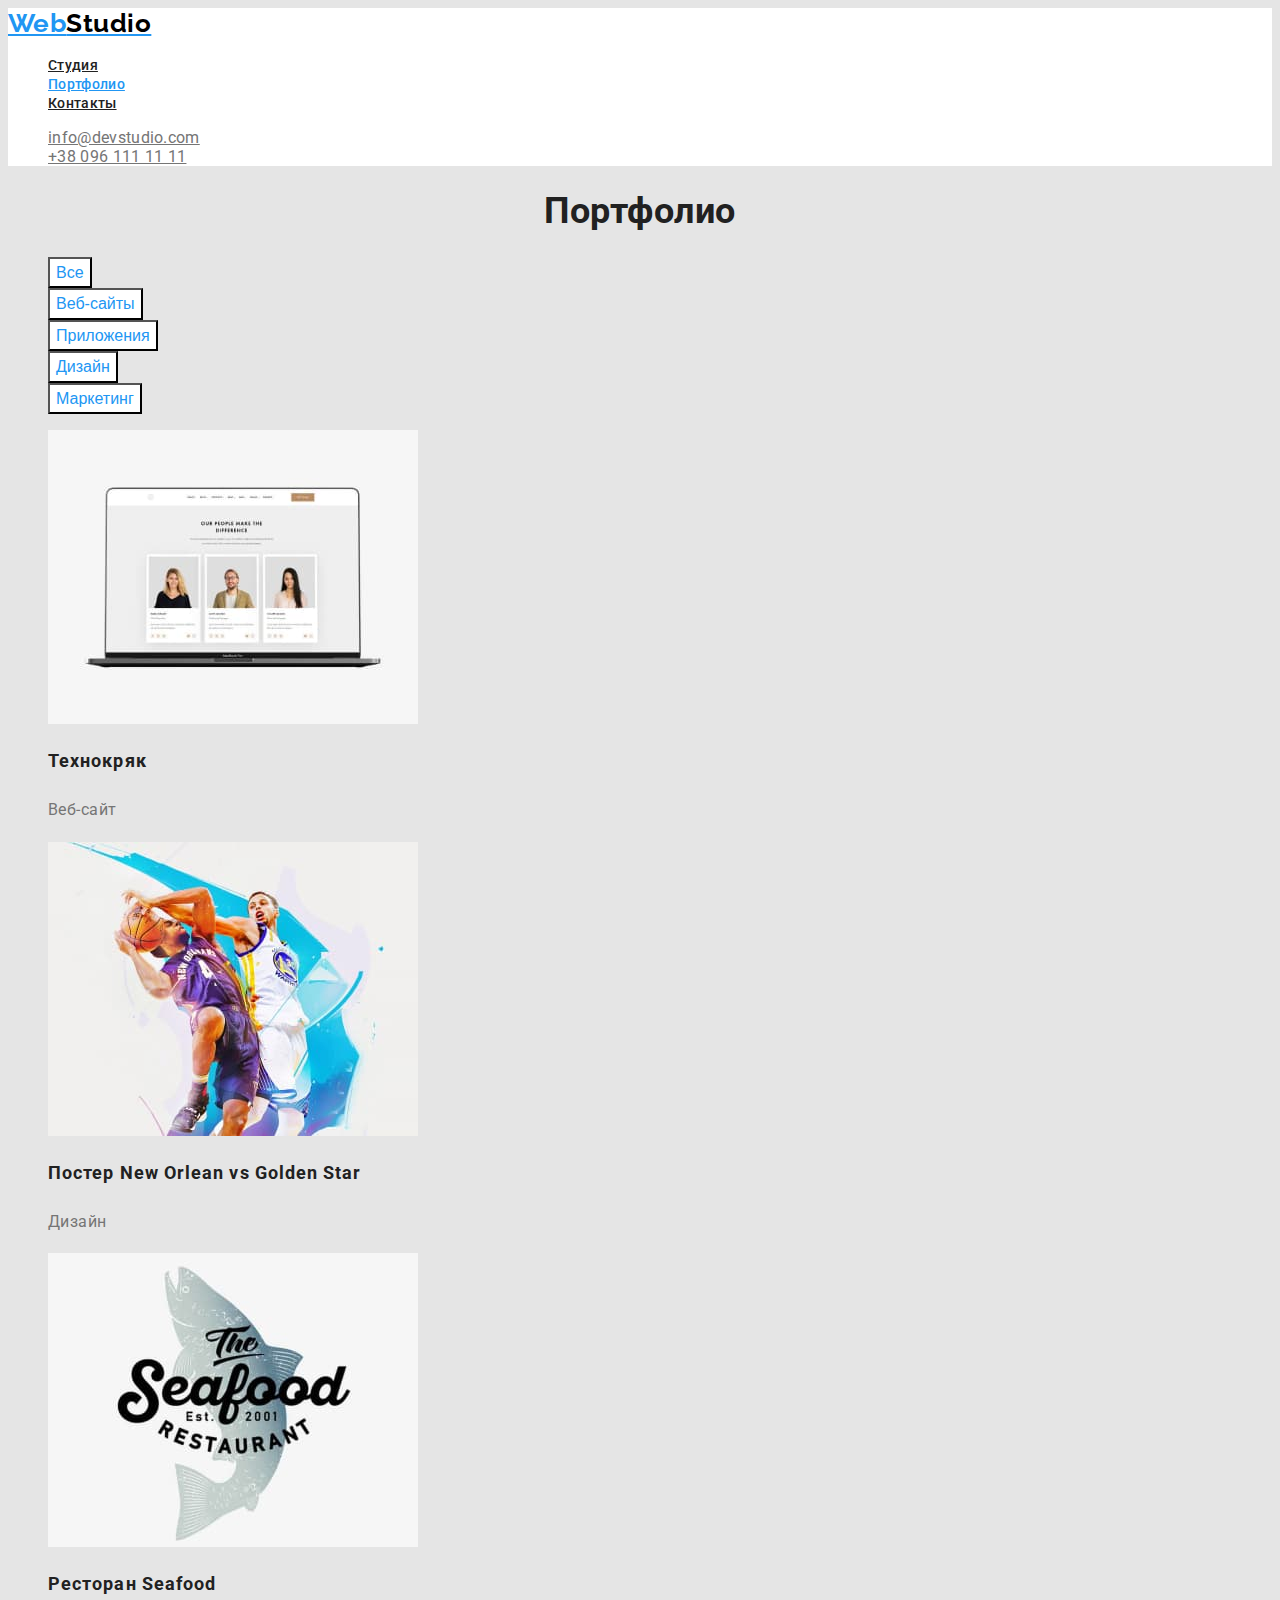
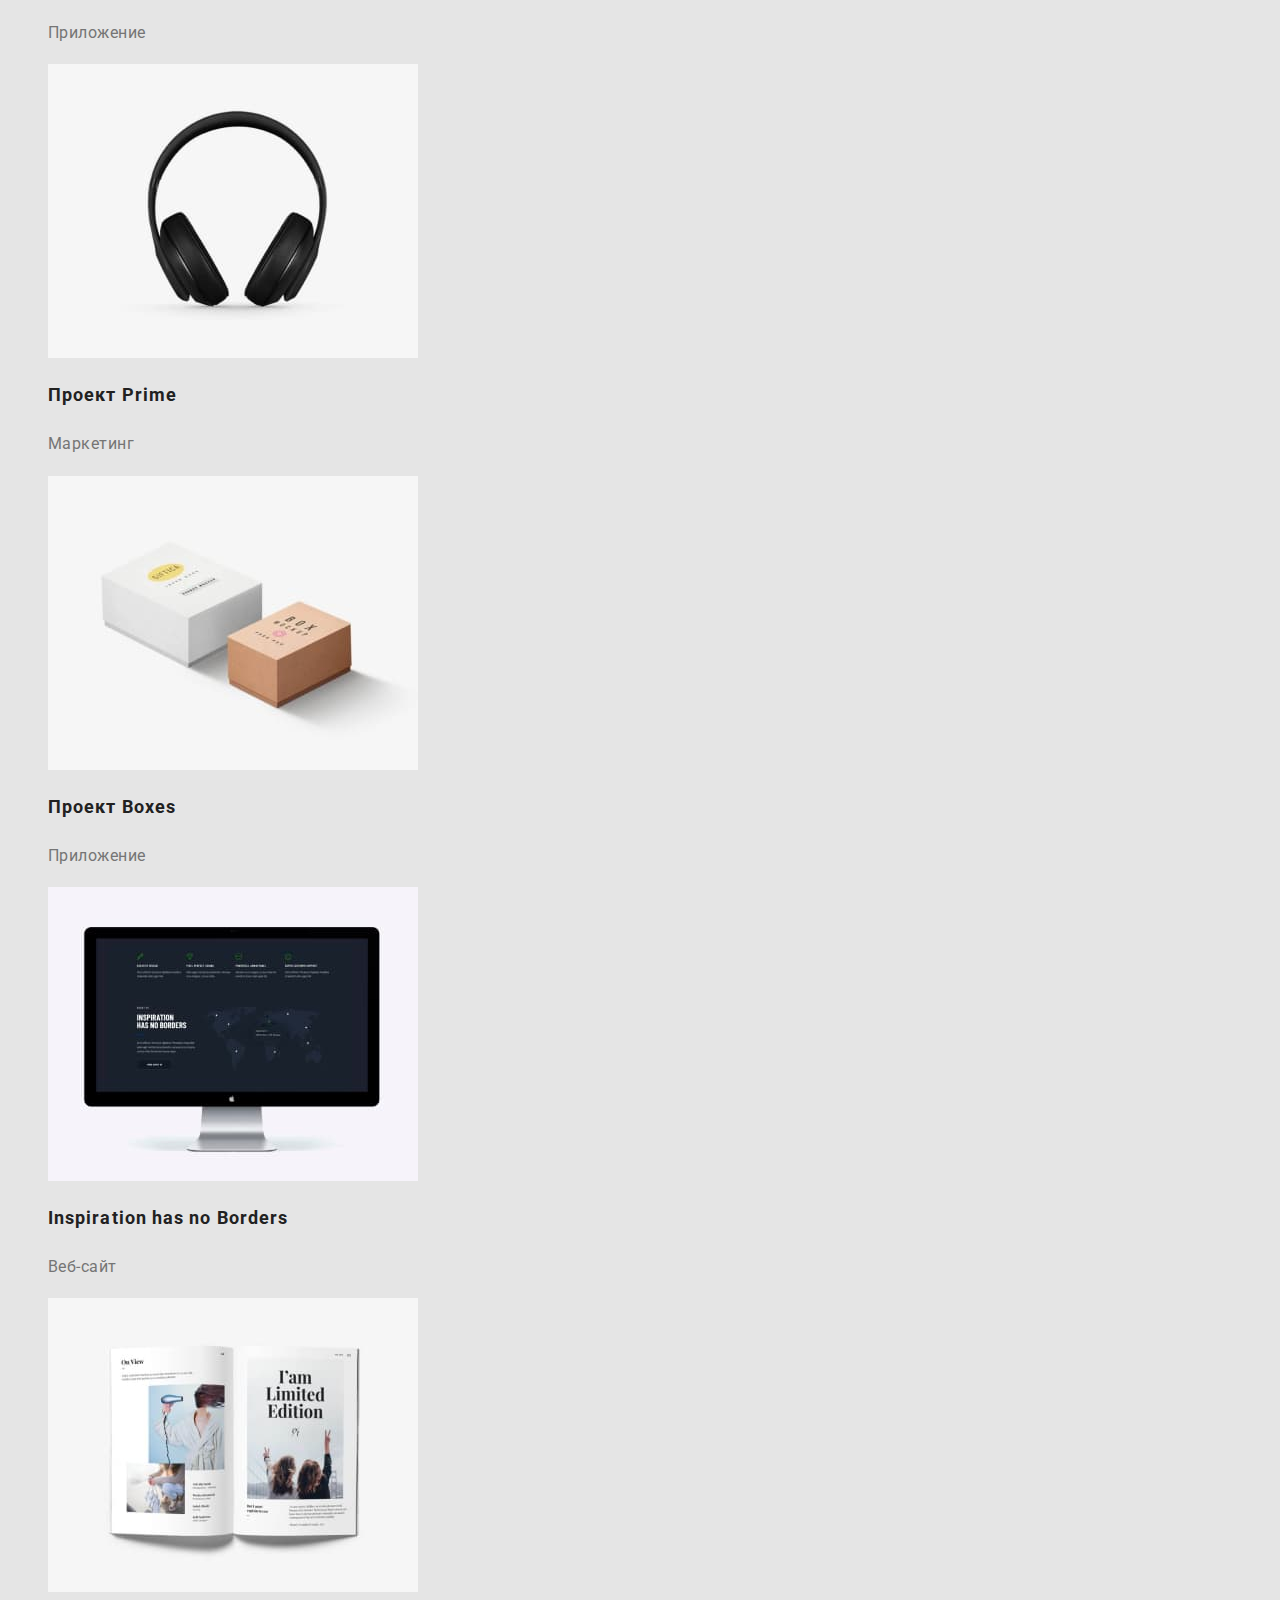
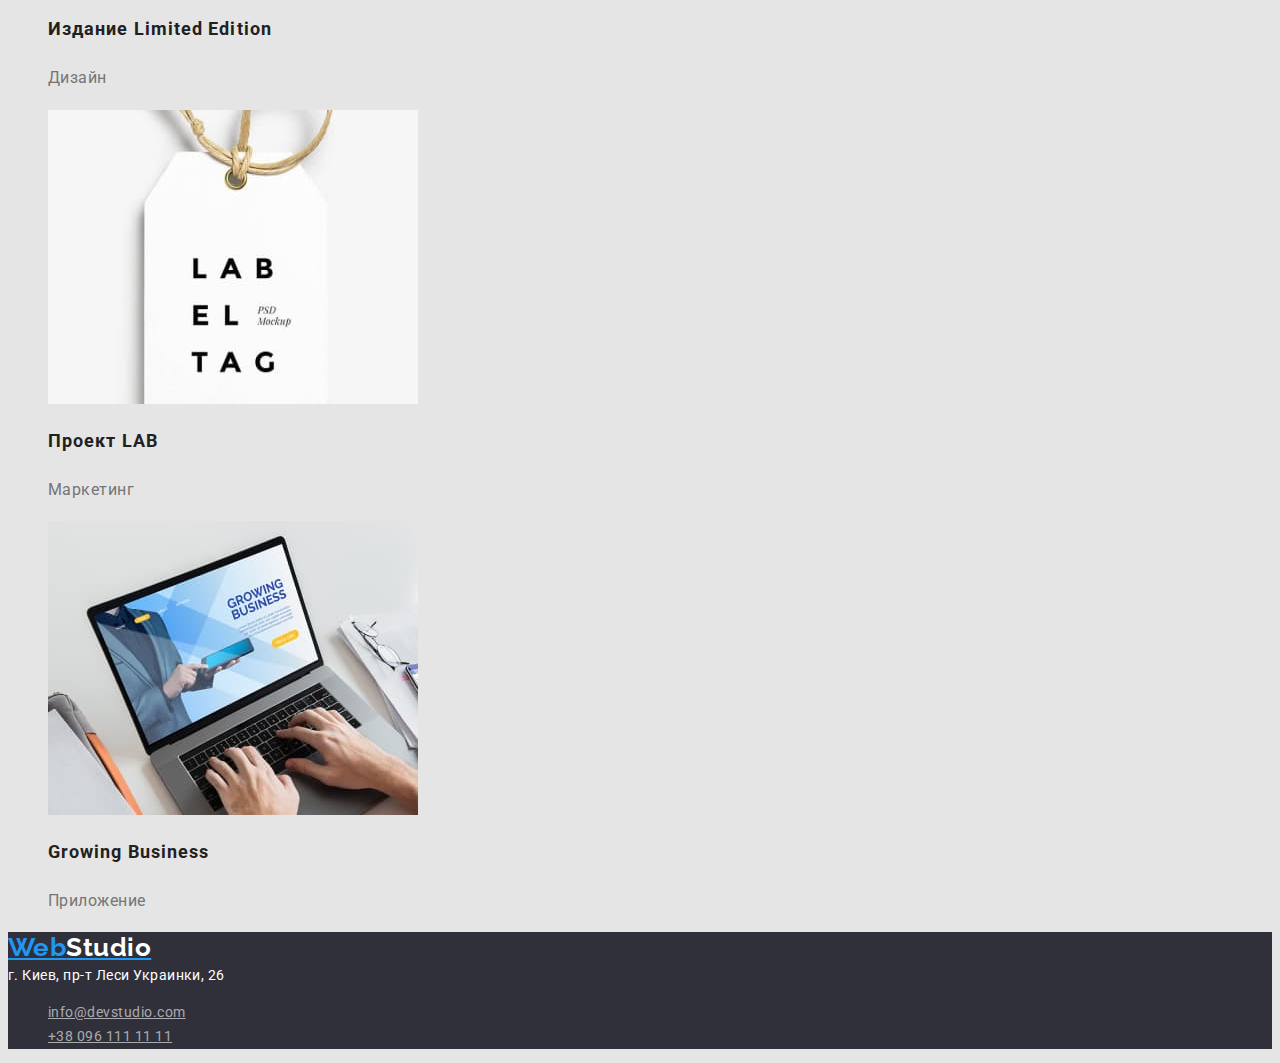
==== commit baadb3ea: "Добавляет стили для кнопок" ====
--- a/portfolio.html
+++ b/portfolio.html
@@ -36,11 +36,11 @@
         <h1 class="section-title">Портфолио</h1>
         <!-- Кнопки -->
         <ul class="filter list">
-            <li><button type="button secondary" cursor="pointer">Все</button></li>
-            <li><button type="button secondary" cursor="pointer">Веб-сайты</button></li>
-            <li><button type="button secondary" cursor="pointer">Приложения</button></li>
-            <li><button type="button secondary" cursor="pointer">Дизайн</button></li>
-            <li><button type="button secondary" cursor="pointer">Маркетинг</button></li>
+            <li><button type="button" cursor="pointer" class="secondary">Все</button></li>
+            <li><button type="button" cursor="pointer" class="secondary">Веб-сайты</button></li>
+            <li><button type="button" cursor="pointer" class="secondary">Приложения</button></li>
+            <li><button type="button" cursor="pointer" class="secondary">Дизайн</button></li>
+            <li><button type="button" cursor="pointer" class="secondary">Маркетинг</button></li>
         </ul>
         <!-- Проекты -->
         <ul class="projects list">
--- a/css/styles.css
+++ b/css/styles.css
@@ -80,14 +80,14 @@
     text-align: center;
     text-transform: uppercase;
 }
-.banner .button.primary{
+.banner .button .primary{
     letter-spacing: 0.06em;
 }
 .button {
     color: var(--title-color);
     background-color: var(--second-accent-color);
 }
-.button.primary {
+.primary {
     background-color: var(--accent-color);
     color: var(--second-accent-color);
     font-weight: 700;
@@ -97,13 +97,23 @@
     align-items: center;
     text-align: center;
 }
-.button.secondary {
+.primary:hover,
+.primary:focus {
     background-color: var(--second-accent-color);
     color: var(--accent-color);
+}
+.secondary {
+    background-color: var(--second-accent-color);
+    color: var(--accent-color);
     font-weight: 500;
     font-size: 16px;
     line-height: 1.6;
     text-align: center;
+}
+.secondary:hover,
+.secondary:focus {
+    background-color: var(--accent-color);
+    color: var(--second-accent-color);
 }
 
 /* sections */
@@ -190,7 +200,7 @@
 
 /* Портфолио */
 
-.filter .button.secondary {
+.filter .button .secondary {
     font-weight: 500;
     font-size: 16px;
     line-height: 1.6;
